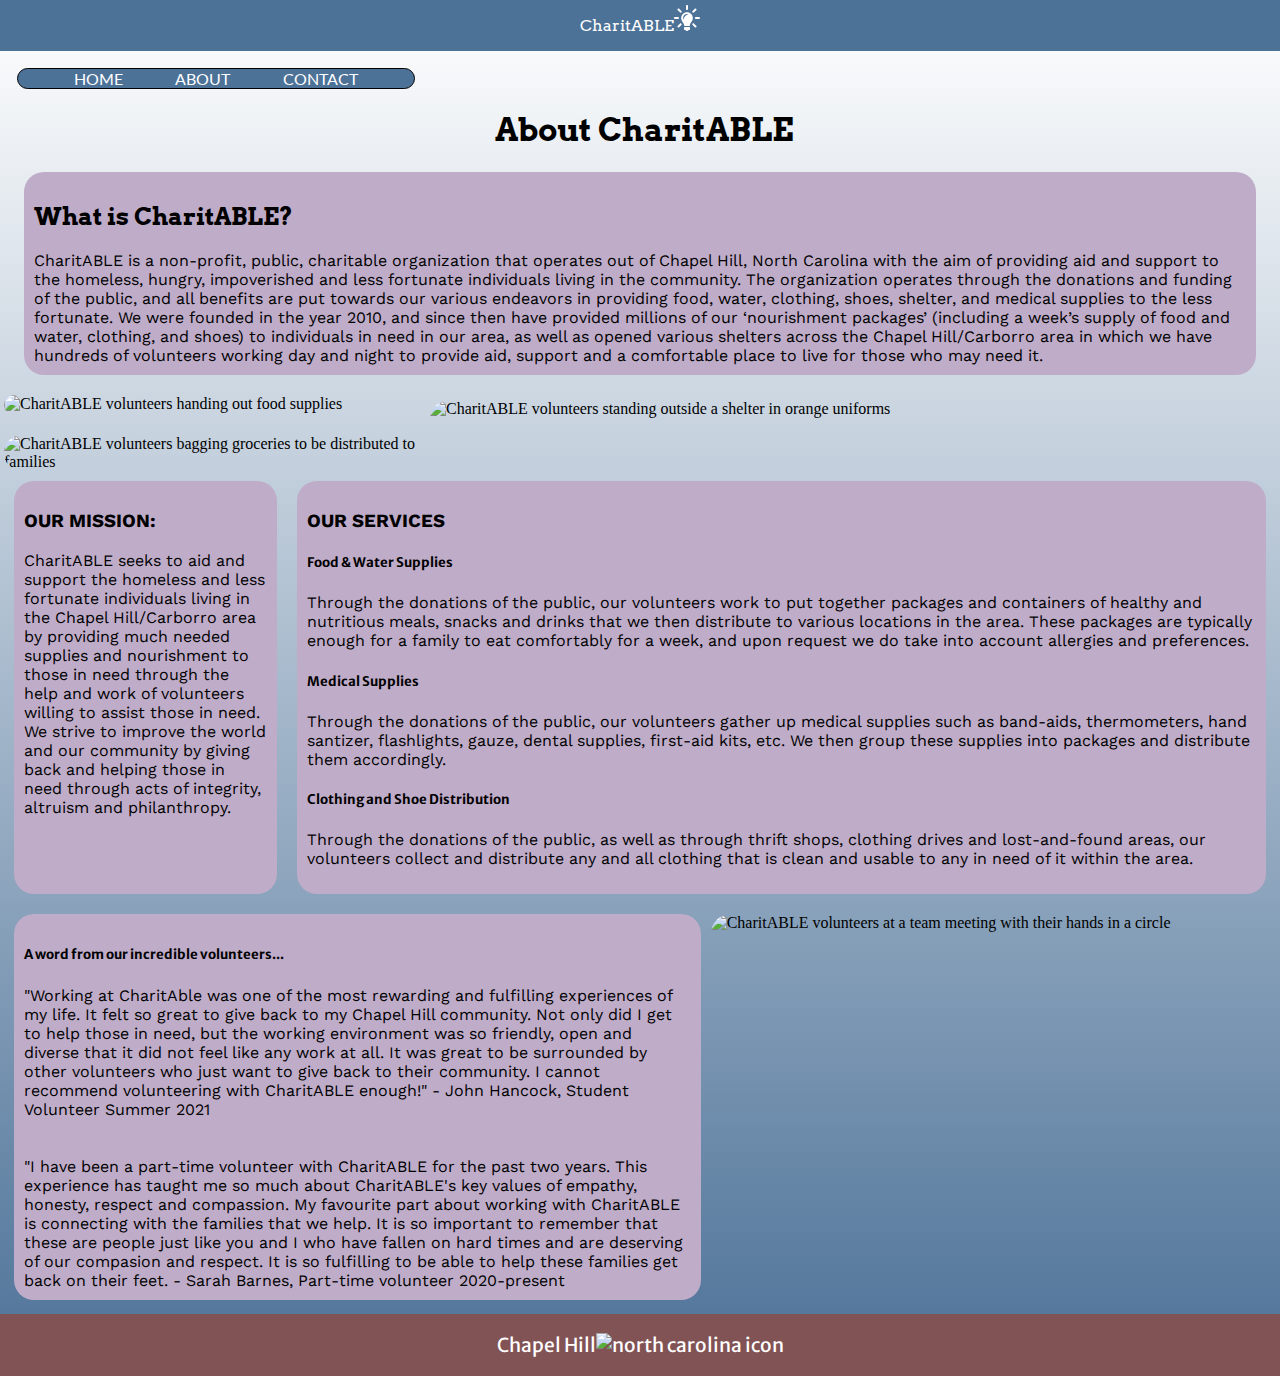
==== about.html @ c0874fab "Changing images folder names" ====
<!DOCTYPE HTML>
<html lang="en">
  <!-- last updated 9:58pm 4/28 -->
<head>
  <meta charset="utf-8">
  <meta name="viewport" content="width=device-width, 
       initial-scale-1, shrink-to-fit=no">
  <title>About Us</title>
    <!--google font -->
   

    <link rel="preconnect" href="https://fonts.googleapis.com">
    <link rel="preconnect" href="https://fonts.gstatic.com" crossorigin>
    <link href="https://fonts.googleapis.com/css2?family=Smooch+Sans&display=swap" rel="stylesheet">
    <link rel="stylesheet" href="css/about.css">

<link rel="preconnect" href="https://fonts.googleapis.com">
<link rel="preconnect" href="https://fonts.gstatic.com" crossorigin>
<link href="https://fonts.googleapis.com/css2?family=Arvo:wght@700&family=Bigshot+One&family=Lato&family=Merriweather+Sans:wght@500&family=Volkhov&family=Work+Sans&display=swap" rel="stylesheet">
   

</head>


<body>

    <header>
        <p>CharitABLE</p>
        <svg xmlns="http://www.w3.org/2000/svg" x="0px" y="0px" width="26" height="26" viewBox="0 0 26 26" style=" fill:white;">
            <path d="M 12.90625 -0.03125 C 12.863281 -0.0234375 12.820313 -0.0117188 12.78125 0 C 12.316406 0.105469 11.988281 0.523438 12 1 L 12 4 C 11.996094 4.359375 12.183594 4.695313 12.496094 4.878906 C 12.808594 5.058594 13.191406 5.058594 13.503906 4.878906 C 13.816406 4.695313 14.003906 4.359375 14 4 L 14 1 C 14.011719 0.710938 13.894531 0.433594 13.6875 0.238281 C 13.476563 0.0390625 13.191406 -0.0585938 12.90625 -0.03125 Z M 4.3125 3.5 C 3.9375 3.566406 3.636719 3.839844 3.53125 4.203125 C 3.425781 4.570313 3.535156 4.960938 3.8125 5.21875 L 5.9375 7.34375 C 6.179688 7.640625 6.566406 7.777344 6.941406 7.691406 C 7.3125 7.605469 7.605469 7.3125 7.691406 6.941406 C 7.777344 6.566406 7.640625 6.179688 7.34375 5.9375 L 5.21875 3.8125 C 5.011719 3.589844 4.710938 3.476563 4.40625 3.5 C 4.375 3.5 4.34375 3.5 4.3125 3.5 Z M 21.375 3.5 C 21.148438 3.53125 20.9375 3.644531 20.78125 3.8125 L 18.65625 5.9375 C 18.359375 6.179688 18.222656 6.566406 18.308594 6.941406 C 18.394531 7.3125 18.6875 7.605469 19.058594 7.691406 C 19.433594 7.777344 19.820313 7.640625 20.0625 7.34375 L 22.1875 5.21875 C 22.5 4.921875 22.589844 4.457031 22.40625 4.066406 C 22.21875 3.671875 21.804688 3.445313 21.375 3.5 Z M 13 7.125 C 9.789063 7.125 7.1875 9.726563 7.1875 12.9375 C 7.1875 16.234375 10.03125 18.152344 10.03125 19.84375 L 10.03125 20.25 C 10.03125 20.660156 10.375 21 10.78125 21 L 15.21875 21 C 15.625 21 15.96875 20.660156 15.96875 20.25 L 15.96875 19.84375 C 15.96875 18.148438 18.8125 16.289063 18.8125 12.9375 C 18.8125 9.726563 16.210938 7.125 13 7.125 Z M 13 9.0625 C 13.734375 9.0625 14.417969 9.269531 15 9.625 C 14.929688 9.621094 14.851563 9.59375 14.78125 9.59375 C 12.050781 9.59375 9.84375 11.804688 9.84375 14.5 C 9.84375 14.667969 9.859375 14.835938 9.875 15 C 9.4375 14.386719 9.15625 13.617188 9.15625 12.8125 C 9.15625 10.730469 10.886719 9.0625 13 9.0625 Z M 0.71875 12 C 0.167969 12.078125 -0.21875 12.589844 -0.140625 13.140625 C -0.0625 13.691406 0.449219 14.078125 1 14 L 4 14 C 4.359375 14.003906 4.695313 13.816406 4.878906 13.503906 C 5.058594 13.191406 5.058594 12.808594 4.878906 12.496094 C 4.695313 12.183594 4.359375 11.996094 4 12 L 1 12 C 0.96875 12 0.9375 12 0.90625 12 C 0.875 12 0.84375 12 0.8125 12 C 0.78125 12 0.75 12 0.71875 12 Z M 21.71875 12 C 21.167969 12.078125 20.78125 12.589844 20.859375 13.140625 C 20.9375 13.691406 21.449219 14.078125 22 14 L 25 14 C 25.359375 14.003906 25.695313 13.816406 25.878906 13.503906 C 26.058594 13.191406 26.058594 12.808594 25.878906 12.496094 C 25.695313 12.183594 25.359375 11.996094 25 12 L 22 12 C 21.96875 12 21.9375 12 21.90625 12 C 21.875 12 21.84375 12 21.8125 12 C 21.78125 12 21.75 12 21.71875 12 Z M 6.53125 18.34375 C 6.304688 18.375 6.09375 18.488281 5.9375 18.65625 L 3.8125 20.78125 C 3.515625 21.023438 3.378906 21.410156 3.464844 21.785156 C 3.550781 22.15625 3.84375 22.449219 4.214844 22.535156 C 4.589844 22.621094 4.976563 22.484375 5.21875 22.1875 L 7.34375 20.0625 C 7.640625 19.777344 7.730469 19.335938 7.570313 18.957031 C 7.414063 18.578125 7.035156 18.335938 6.625 18.34375 C 6.59375 18.34375 6.5625 18.34375 6.53125 18.34375 Z M 19.15625 18.34375 C 18.78125 18.410156 18.480469 18.683594 18.375 19.046875 C 18.269531 19.414063 18.378906 19.804688 18.65625 20.0625 L 20.78125 22.1875 C 21.023438 22.484375 21.410156 22.621094 21.785156 22.535156 C 22.15625 22.449219 22.449219 22.15625 22.535156 21.785156 C 22.621094 21.410156 22.484375 21.023438 22.1875 20.78125 L 20.0625 18.65625 C 19.875 18.457031 19.617188 18.347656 19.34375 18.34375 C 19.3125 18.34375 19.28125 18.34375 19.25 18.34375 C 19.21875 18.34375 19.1875 18.34375 19.15625 18.34375 Z M 10.75 22 C 10.339844 22 10 22.335938 10 22.75 L 10 24.25 C 10 24.664063 10.339844 25 10.75 25 L 11.375 25 C 11.703125 25.574219 12.292969 25.96875 13 25.96875 C 13.707031 25.96875 14.296875 25.574219 14.625 25 L 15.25 25 C 15.660156 25 16 24.664063 16 24.25 L 16 22.75 C 16 22.335938 15.660156 22 15.25 22 Z"></path>
        </svg>
    </header>


    <div class="container">    
        <div class="grid-layout">
    
            <div class="nav">

                <nav class = "aboutnav">
                    <a class="homepagelink" href="#">HOME</a> 
                    <a class="aboutlink" href="#">ABOUT</a> 
                    <a class="contactlink" href="#">CONTACT</a>         
                </nav>
            

                <!-- <ul class="navigation">
                    <li><a href="#">Home</a></li>
                    <li><a href="#">About</a></li>
                    <li><a href="#">Contact</a></li>
                </ul> -->
                <div id="titleDiv">
                    <h1>About CharitABLE</h1>
                </div>

            </div>


            <div class="header_class">
                <h2>What is CharitABLE?</h2>
                <div>CharitABLE is a non-profit, public, charitable organization that operates out of Chapel Hill, North Carolina with the aim of providing aid and support to the homeless, hungry, impoverished and less fortunate individuals living in the community. The organization operates through the donations and funding of the public, and all benefits are put towards our various endeavors in providing food, water, clothing, shoes, shelter, and medical supplies to the less fortunate. We were founded in the year 2010, and since then have provided millions of our ‘nourishment packages’ (including a week’s supply of food and water, clothing, and shoes) to individuals in need in our area, as well as opened various shelters across the Chapel Hill/Carborro area in which we have hundreds of volunteers working day and night to provide aid, support and a comfortable place to live for those who may need it.</div>
            </div>

             <img src="images_about\img2.avif" class="image1" alt="CharitABLE volunteers handing out food supplies">

            <div class="mission_text">
            <h3>OUR MISSION:</h3>
            <div>CharitABLE seeks to aid and support the homeless and less fortunate individuals living in the Chapel Hill/Carborro area by providing much needed supplies and nourishment to those in need through the help and work of volunteers willing to assist those in need. We strive to improve the world and our community by giving back and helping those in need through acts of integrity, altruism and philanthropy.</div>
            </div>

            <img src="images_about\img1.avif" class="image2" alt="CharitABLE volunteers bagging groceries to be distributed to families">
    
            <img src="images_about\img5.avif" class="image3" alt="CharitABLE volunteers standing outside a shelter in orange uniforms">

            <img src="images_about\img4.avif" class="image4" alt="CharitABLE volunteers at a team meeting with their hands in a circle">
           
            <div class="services_text">
                <h3>OUR SERVICES</h3>
                <h5>Food & Water Supplies</h5>
                <p>Through the donations of the public, our volunteers work to put together packages and containers of healthy and nutritious meals, snacks and drinks that we then distribute to various locations in the area. These packages are typically enough for a family to eat comfortably for a week, and upon request we do take into account allergies and preferences.</p>
                <h5>Medical Supplies</h5>
                <p>Through the donations of the public, our volunteers gather up medical supplies such as band-aids, thermometers, hand santizer, flashlights, gauze, dental supplies, first-aid kits, etc. We then group these supplies into packages and distribute them accordingly.</p>
                <h5>Clothing and Shoe Distribution</h5>
                <p>Through the donations of the public, as well as through thrift shops, clothing drives and lost-and-found areas, our volunteers collect and distribute any and all clothing that is clean and usable to any in need of it within the area.</p>
            </div>

            <div class="reviews_text">
                <h5>A word from our incredible volunteers...</h5>
                <div>"Working at CharitAble was one of the most rewarding and fulfilling experiences of my life. It felt so great to give back to my Chapel Hill community. Not only did I get to help those in need, but the working environment was so friendly, open and diverse that it did not feel like any work at all. It was great to be surrounded by other volunteers who just want to give back to their community. I cannot recommend volunteering with CharitABLE enough!" - John Hancock, Student Volunteer Summer 2021
                </div>
                <br> 
                <br> 
                <div>"I have been a part-time volunteer with CharitABLE for the past two years. This experience has taught me so much about CharitABLE's key values of empathy, honesty, respect and compassion. My favourite part about working with CharitABLE is connecting with the families that we help. It is so important to remember that these are people just like you and I who have fallen on hard times and are deserving of our compasion and respect. It is so fulfilling to be able to help these families get back on their feet. - Sarah Barnes, Part-time volunteer 2020-present</div>
            </div>
      
        </div>
    </div>

    <footer>
        <p>Chapel Hill</p>
        <img src=_about/ncicon.jpg" alt="north carolina icon" class="ncicon"/>
    </footer>
    
</body>

</html>
---- css/about.css ----
/* last updated 9:58pm 4/28 */
header {
    display: flex;
    /* font-family: 'Merriweather Sans', sans-serif; */
    font-family: 'Arvo', serif;

    align-items: baseline;
    justify-content: center;
    color: white;
    background-color: #4D7298;
}

.aboutnav {
    grid-row: 1/2;
    grid-column: 1/10; 
    display: flex;
    flex-wrap: nowrap;
    margin-top: 3%;
    background-color: #4D7298;
    margin-left: 3%;
    margin-right: 3%;
    border-radius: 25px;
    justify-content: space-evenly;
    border: 1px solid black;
    transition: background 1.5s, font-size 1.5s;
    padding-left: 1%;
    padding-right: 1%;
    padding-bottom: 0%;
}

.homepagelink{
    align-self: center;
    /* font-family: 'Volkhov', serif; */
    font-family: 'Lato', sans-serif;
    color: white;
    /* font-size: 0.8em;  */
    text-decoration: none;
}
.homepagelink:hover{
    transform: scale(1.2); /* *** may need to do a transition here or something idk */
    text-decoration: none;
}
.homepagelink:focus{
    transform: scale(1.2); /* *** may need to do a transition here or something idk */
    text-decoration: none;
}


.aboutlink{
    align-self: center;
    /* font-family: 'Volkhov', serif; */
    font-family: 'Lato', sans-serif;
    color: white;
    /* font-size: 0.8em; */
    text-decoration: none;
}
.aboutlink:hover{
    transform: scale(1.2);
    text-decoration: none;
}
.aboutlink:focus{
    transform: scale(1.2);
    text-decoration: none;
}


.contactlink{
    align-self: center;
    font-family: 'Lato', sans-serif;
    color: white;
    /* font-size: 0.8em; */
    text-decoration: none;
}
.contactlink:hover{
    transform: scale(1.2);
    text-decoration: none;
}
.contactlink:focus{
    transform: scale(1.2);
    text-decoration: none;
}


nav:hover {background-color: #815355; font-size: 1.2em;}
nav:focus {background-color: #815355; font-size: 1.2em;}

body{
    background-image: linear-gradient(#FFFFFF, #4D7298);
    /* background-color: #FFFFFF; #8AF8FF; */
    margin: 0px;

}

footer{
    background-color: #815355;
    color: white;
    font-family: 'Merriweather Sans', sans-serif;
    display: flex;
    flex-wrap: nowrap;
    font-size: 1.2em;
    align-items: center;
    justify-content: center;
}

#titleDiv {
    grid-column: 4/7;
}


/* above change */

.container {
    display: flex;
    /* background-image: url("../img/background.jpg"); */
    background-position: center;
    background-repeat: no-repeat;
    background-size: cover;
    margin: 0 auto;
    width: 100%;
    align-items: center;

}


.grid-layout {
    display: grid;
    width: 100%;
    margin: 0.25em;
    grid-column: 1fr 1fr 1fr;
    grid-auto-rows: minmax(150px, auto);
   
}

.nav {
    grid-column: 1/span 3;
    grid-row: 1/2;
}

.header_class {
    margin-left: 20px;
    margin-right: 20px;
    background-color: #BFACC8;
    grid-column: 1/span 3;
    grid-row: 2/3;
    padding: 10px;
    font-family: 'Work Sans', sans-serif;
    border-radius: 20px;
}

.image1 {
    grid-column: 1/span 3;
    grid-row: 3/4;
    max-width: 100%;
    border-radius: 20px;
    margin-top:10px;
}

.image2{
    grid-column: 1/span 3;
    grid-row: 5/6;
    max-width: 100%;
    border-radius: 20px;
    margin-top:10px; 
}

.image3{
    grid-column: 1/span 3;
    grid-row: 8/9;
    max-width: 100%;
    border-radius: 20px;
    margin-top:10px; 
}


.image4{
    grid-column: 1/span 3;
    grid-row: 9/10;
    max-width: 100%;
    border-radius: 20px;
    margin-top:10px; 
}



.mission_text {
    background-color: #BFACC8;
    grid-column: 1/span 3;
    grid-row: 4/5;
    border-radius: 20px;
    padding:10px;
    margin-top: 10px;
    font-family: 'Work Sans', sans-serif;
}


h1{
    font-family: 'Arvo', serif;
    /* font-family: 'Merriweather Sans', sans-serif; */
    text-align: center;
}

h2{
    /* font-family: 'Bigshot One', cursive; */
    font-family: 'Arvo', serif;

}

h5{
    font-family: 'Merriweather Sans', sans-serif;
}

.homepagecompanylogo{
    height:50%;
    align-self: center;
    grid-column: 1/2;
    grid-row: 1/2;
    margin-left: 2%;
    margin-top: 2%;  
}

.services_text{
    background-color: #BFACC8;
    grid-column: 1/span 3;
    grid-row: 6/7;
    border-radius: 20px;
    padding:10px;
    margin-top: 10px;
    font-family: 'Work Sans', sans-serif;
}

.reviews_text{
    background-color: #BFACC8;
    grid-column: 1/span 3;
    grid-row: 7/8;
    border-radius: 20px;
    padding:10px;
    margin-top: 10px;
    font-family: 'Work Sans', sans-serif;
}

.navigation {
    grid-column: 2/span 3; 
    list-style: none;
    background-color:  #4D7298;
    border-radius: 20px;
    display: flex;
    flex-flow: row wrap;
    justify-content: space-evenly;
    font-family: 'Volkhov', serif;
    position: absolute;
    top: 0; 
    right: 0;
    margin-right: 2%;
    margin-top: 4%;  
}



.navigation a {
    text-decoration: none;
    display: block;
    padding: 1em;
    color: white;
}

/* .navigation a:hover {
    color: #A6FFBF;
} */



@media only screen and (min-width: 820px) {
    .aboutnav {
        grid-row: 1/2;
        grid-column: 7/10; 
        display: flex;
        flex-wrap: nowrap;
        margin-top: 3%;
        background-color: #4D7298;
        margin-left: 3%;
        margin-right: 3%;
        border-radius: 25px;
        justify-content: space-evenly;
        border: 1px solid black;
        transition: background 1.5s, font-size 1.5s;
        padding-left: 1%;
        padding-right: 1%;
        padding-bottom: 0%;
    }
    
    #titleDiv {
        grid-row: 2/3;
        grid-column: 4/7;
        width: 100vw;
    }
    

    /* above changes */

    .grid-layout{
        grid-template-columns: repeat(9, 1fr);
        grid-auto-rows: minmax(40px, auto);
    }
    .header_class{
        /* margin-top: 30px; */
        grid-row:2/3;
        grid-column: 1/span 13;
    }
    .image1 {
        grid-column: 1/4;
        grid-row: 3/4;
        max-width:100%;
        margin-top: 20px;
    }
    .image2{
        grid-column: 1/4;
        margin-top: 20px;
        grid-row: 4/5;
        max-width:100%;
        height:auto; 
    }
    .image3{
        margin-top: 25px;
        margin-left:2px;
        grid-row:3/5; 
        grid-column:4/13; 
        max-width:100%;
        border-radius: 20px;
    }

    .mission_text{
        margin: 10px;
        grid-column: 1/3;
        grid-row: 5/6;
    }

    .services_text{
        margin: 10px;
        grid-row:5/6;
        grid-column: 3/13;
    }

    .reviews_text{
        margin: 10px;
        grid-row:6/8;
        grid-column: 1/6;

    }
    .image4{
        margin-top: 10px;
        grid-row:6/8;
        grid-column: 6/13;
        max-width:100%;
        border-radius: 20px;
    }

}
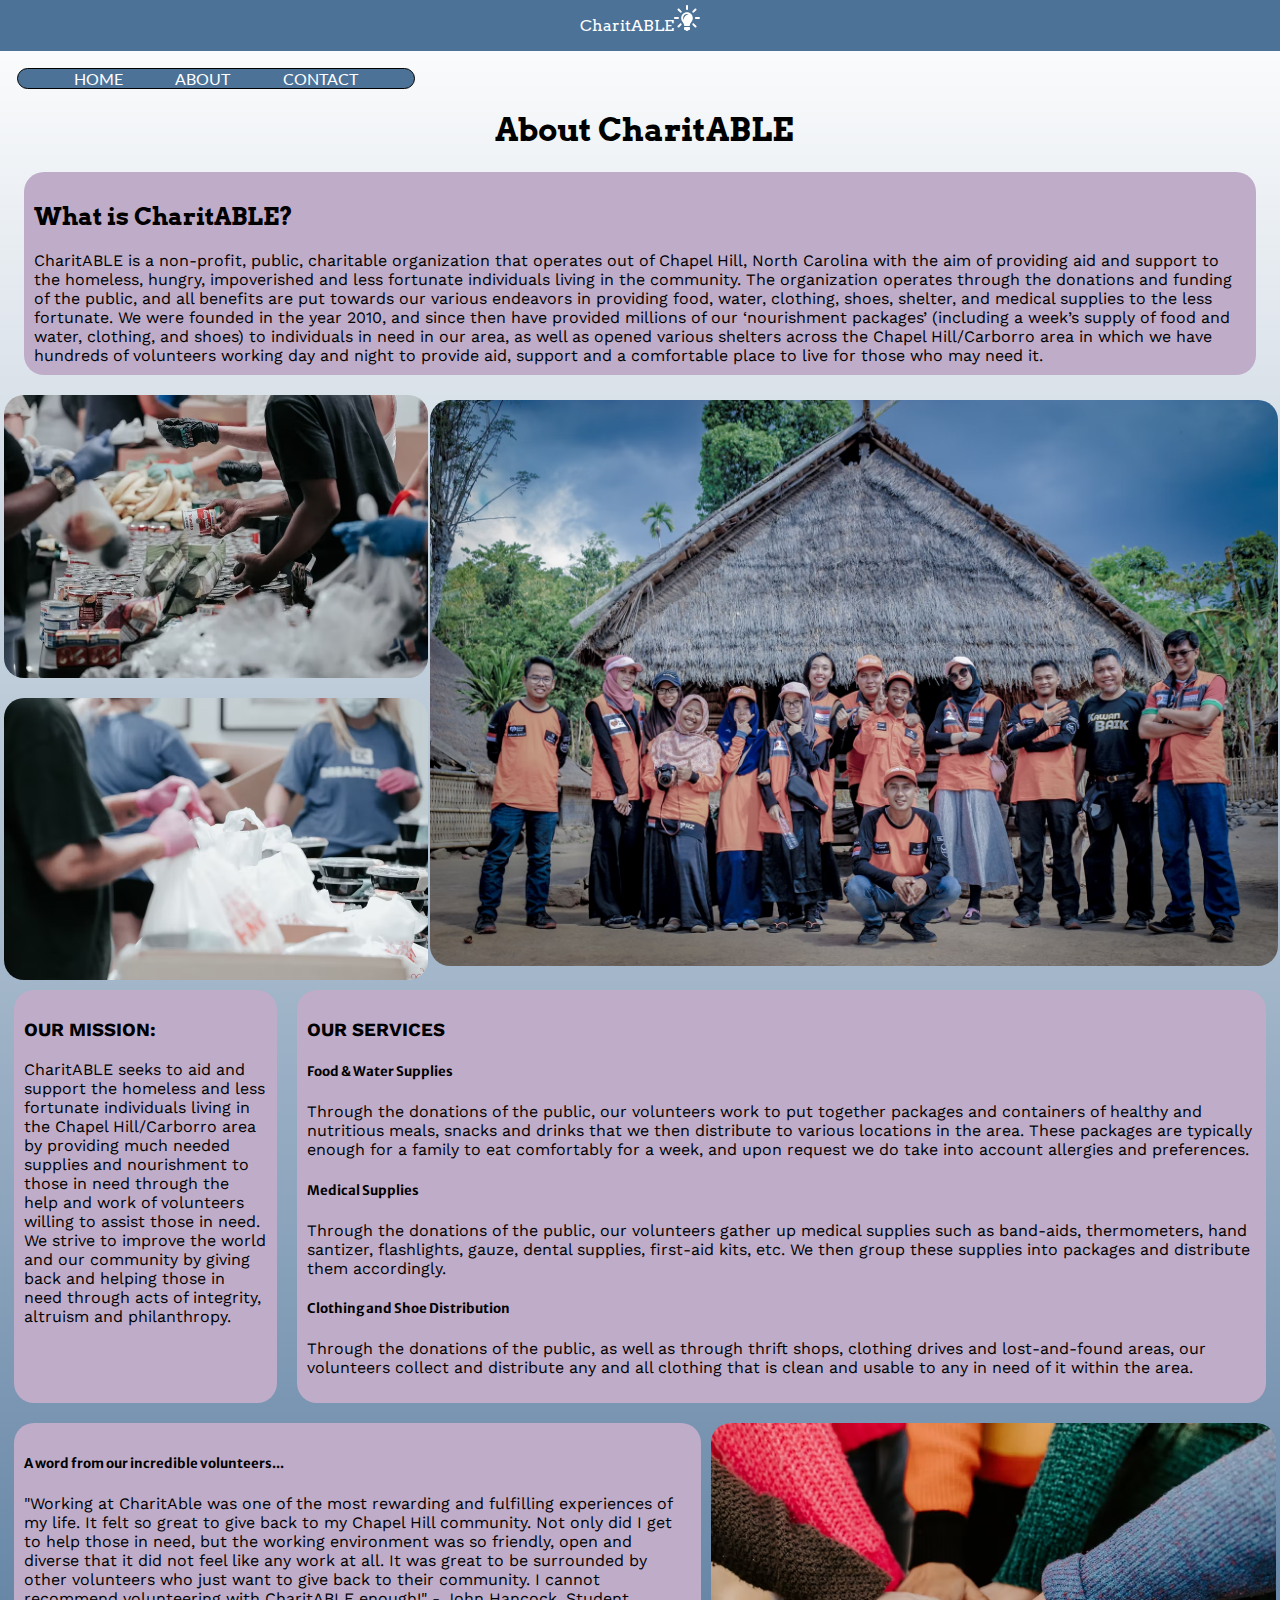
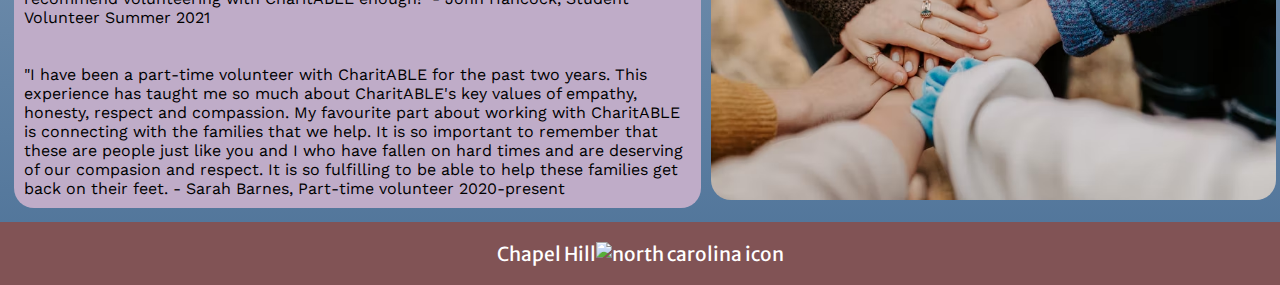
==== commit 7d4cf3df: "Update about.html" ====
--- a/about.html
+++ b/about.html
@@ -98,7 +98,7 @@
 
     <footer>
         <p>Chapel Hill</p>
-        <img src=_about/ncicon.jpg" alt="north carolina icon" class="ncicon"/>
+        <img src=images_about/ncicon.jpg" alt="north carolina icon" class="ncicon"/>
     </footer>
     
 </body>
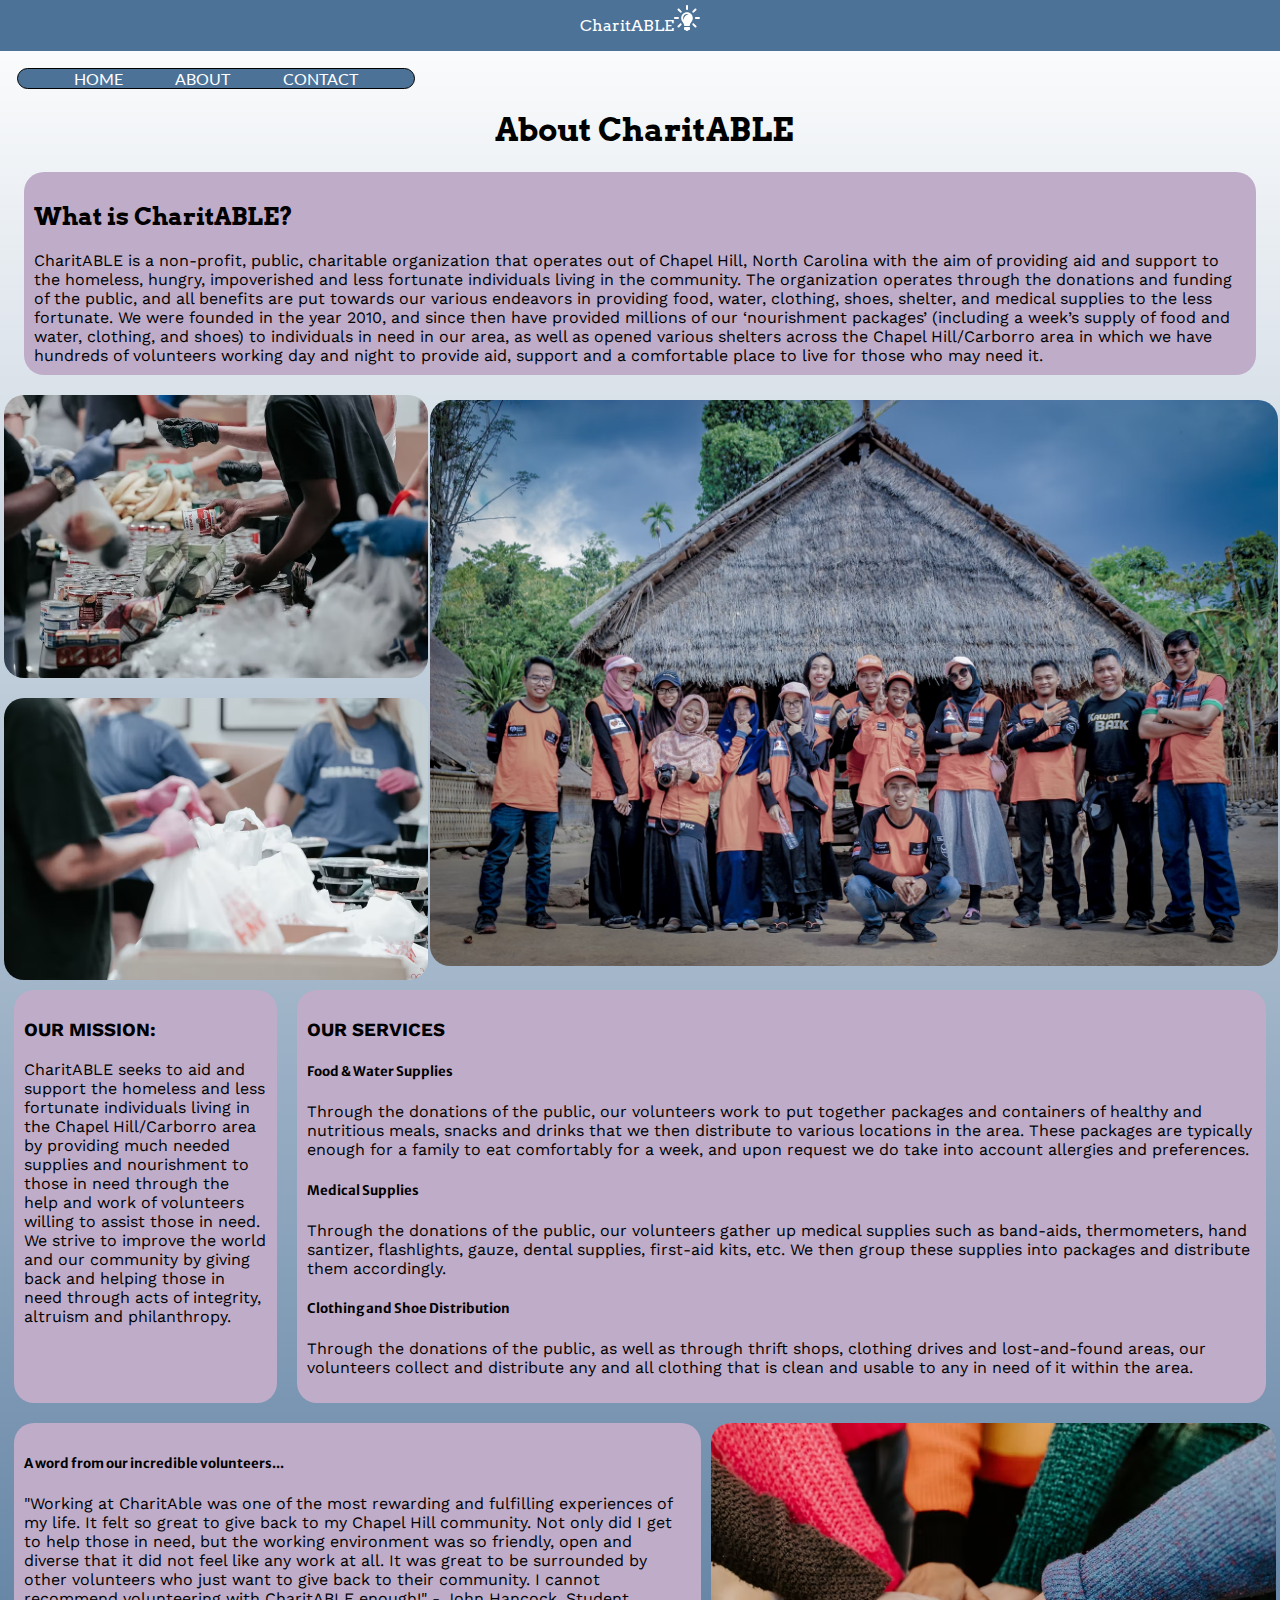
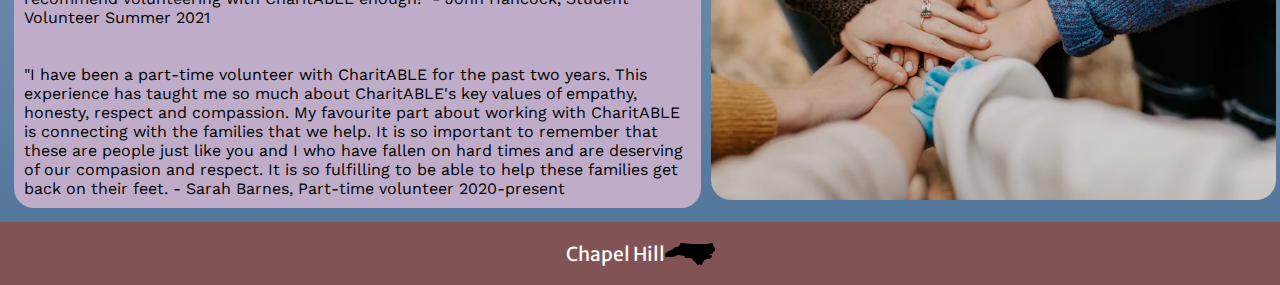
==== commit 68171acf: "Update about.html" ====
--- a/about.html
+++ b/about.html
@@ -38,9 +38,9 @@
             <div class="nav">
 
                 <nav class = "aboutnav">
-                    <a class="homepagelink" href="#">HOME</a> 
-                    <a class="aboutlink" href="#">ABOUT</a> 
-                    <a class="contactlink" href="#">CONTACT</a>         
+                    <a class="homepagelink" href="index.html">HOME</a> 
+                    <a class="aboutlink" href="about.html">ABOUT</a> 
+                    <a class="contactlink" href="contact.html">CONTACT</a>         
                 </nav>
             
 
@@ -98,7 +98,7 @@
 
     <footer>
         <p>Chapel Hill</p>
-        <img src=images_about/ncicon.jpg" alt="north carolina icon" class="ncicon"/>
+        <img src="images_about\ncicon.jpg" alt="north carolina icon" class="ncicon"/>
     </footer>
     
 </body>
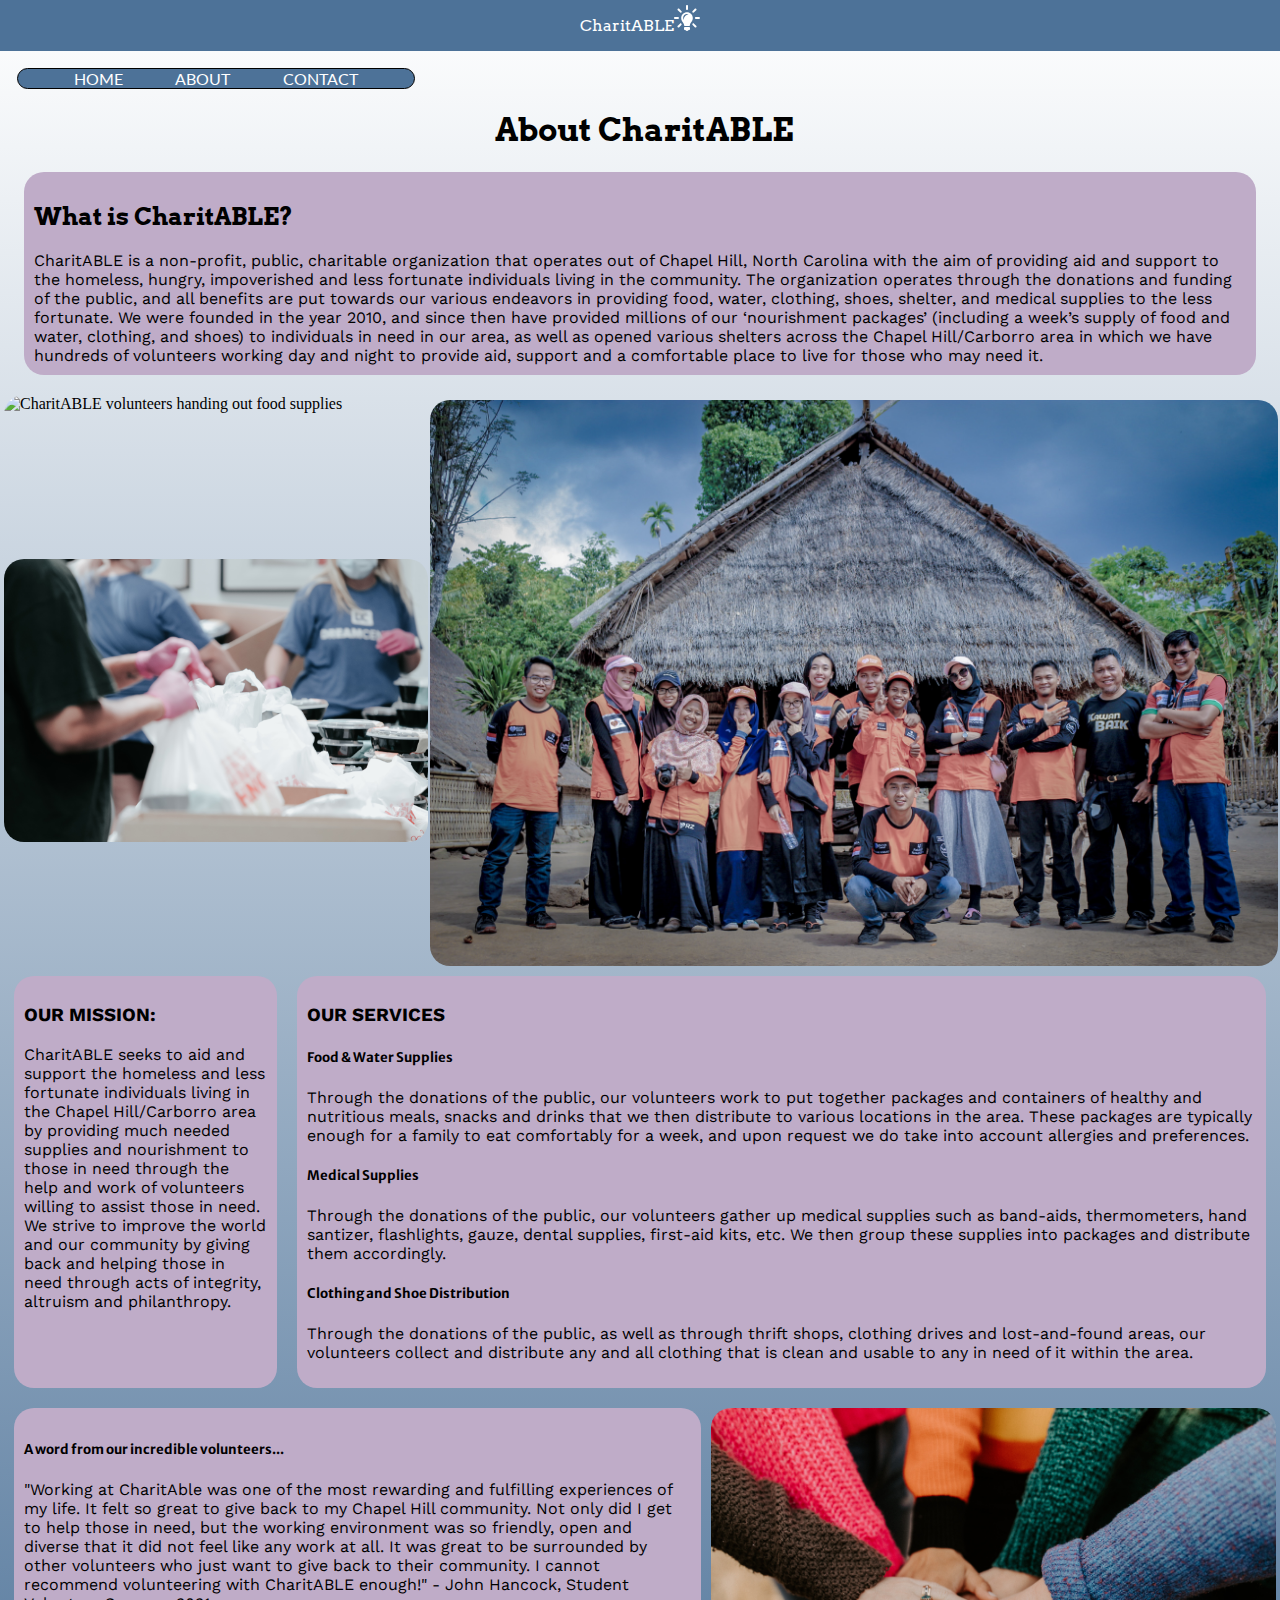
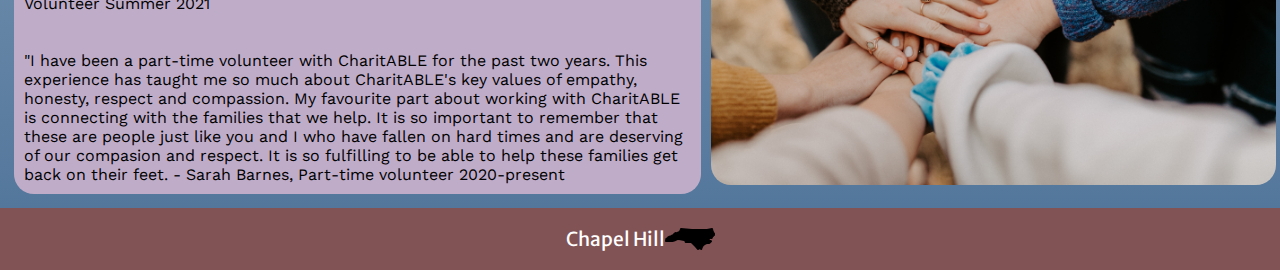
==== commit 333ace5a: "Update about.html" ====
--- a/about.html
+++ b/about.html
@@ -61,18 +61,18 @@
                 <div>CharitABLE is a non-profit, public, charitable organization that operates out of Chapel Hill, North Carolina with the aim of providing aid and support to the homeless, hungry, impoverished and less fortunate individuals living in the community. The organization operates through the donations and funding of the public, and all benefits are put towards our various endeavors in providing food, water, clothing, shoes, shelter, and medical supplies to the less fortunate. We were founded in the year 2010, and since then have provided millions of our ‘nourishment packages’ (including a week’s supply of food and water, clothing, and shoes) to individuals in need in our area, as well as opened various shelters across the Chapel Hill/Carborro area in which we have hundreds of volunteers working day and night to provide aid, support and a comfortable place to live for those who may need it.</div>
             </div>
 
-             <img src="images_about\img2.avif" class="image1" alt="CharitABLE volunteers handing out food supplies">
+             <img src="images_about\img2.jpg" class="image1" alt="CharitABLE volunteers handing out food supplies">
 
             <div class="mission_text">
             <h3>OUR MISSION:</h3>
             <div>CharitABLE seeks to aid and support the homeless and less fortunate individuals living in the Chapel Hill/Carborro area by providing much needed supplies and nourishment to those in need through the help and work of volunteers willing to assist those in need. We strive to improve the world and our community by giving back and helping those in need through acts of integrity, altruism and philanthropy.</div>
             </div>
 
-            <img src="images_about\img1.avif" class="image2" alt="CharitABLE volunteers bagging groceries to be distributed to families">
+            <img src="images_about\img1.jpg" class="image2" alt="CharitABLE volunteers bagging groceries to be distributed to families">
     
-            <img src="images_about\img5.avif" class="image3" alt="CharitABLE volunteers standing outside a shelter in orange uniforms">
+            <img src="images_about\img5.jpg" class="image3" alt="CharitABLE volunteers standing outside a shelter in orange uniforms">
 
-            <img src="images_about\img4.avif" class="image4" alt="CharitABLE volunteers at a team meeting with their hands in a circle">
+            <img src="images_about\img4.jpg" class="image4" alt="CharitABLE volunteers at a team meeting with their hands in a circle">
            
             <div class="services_text">
                 <h3>OUR SERVICES</h3>
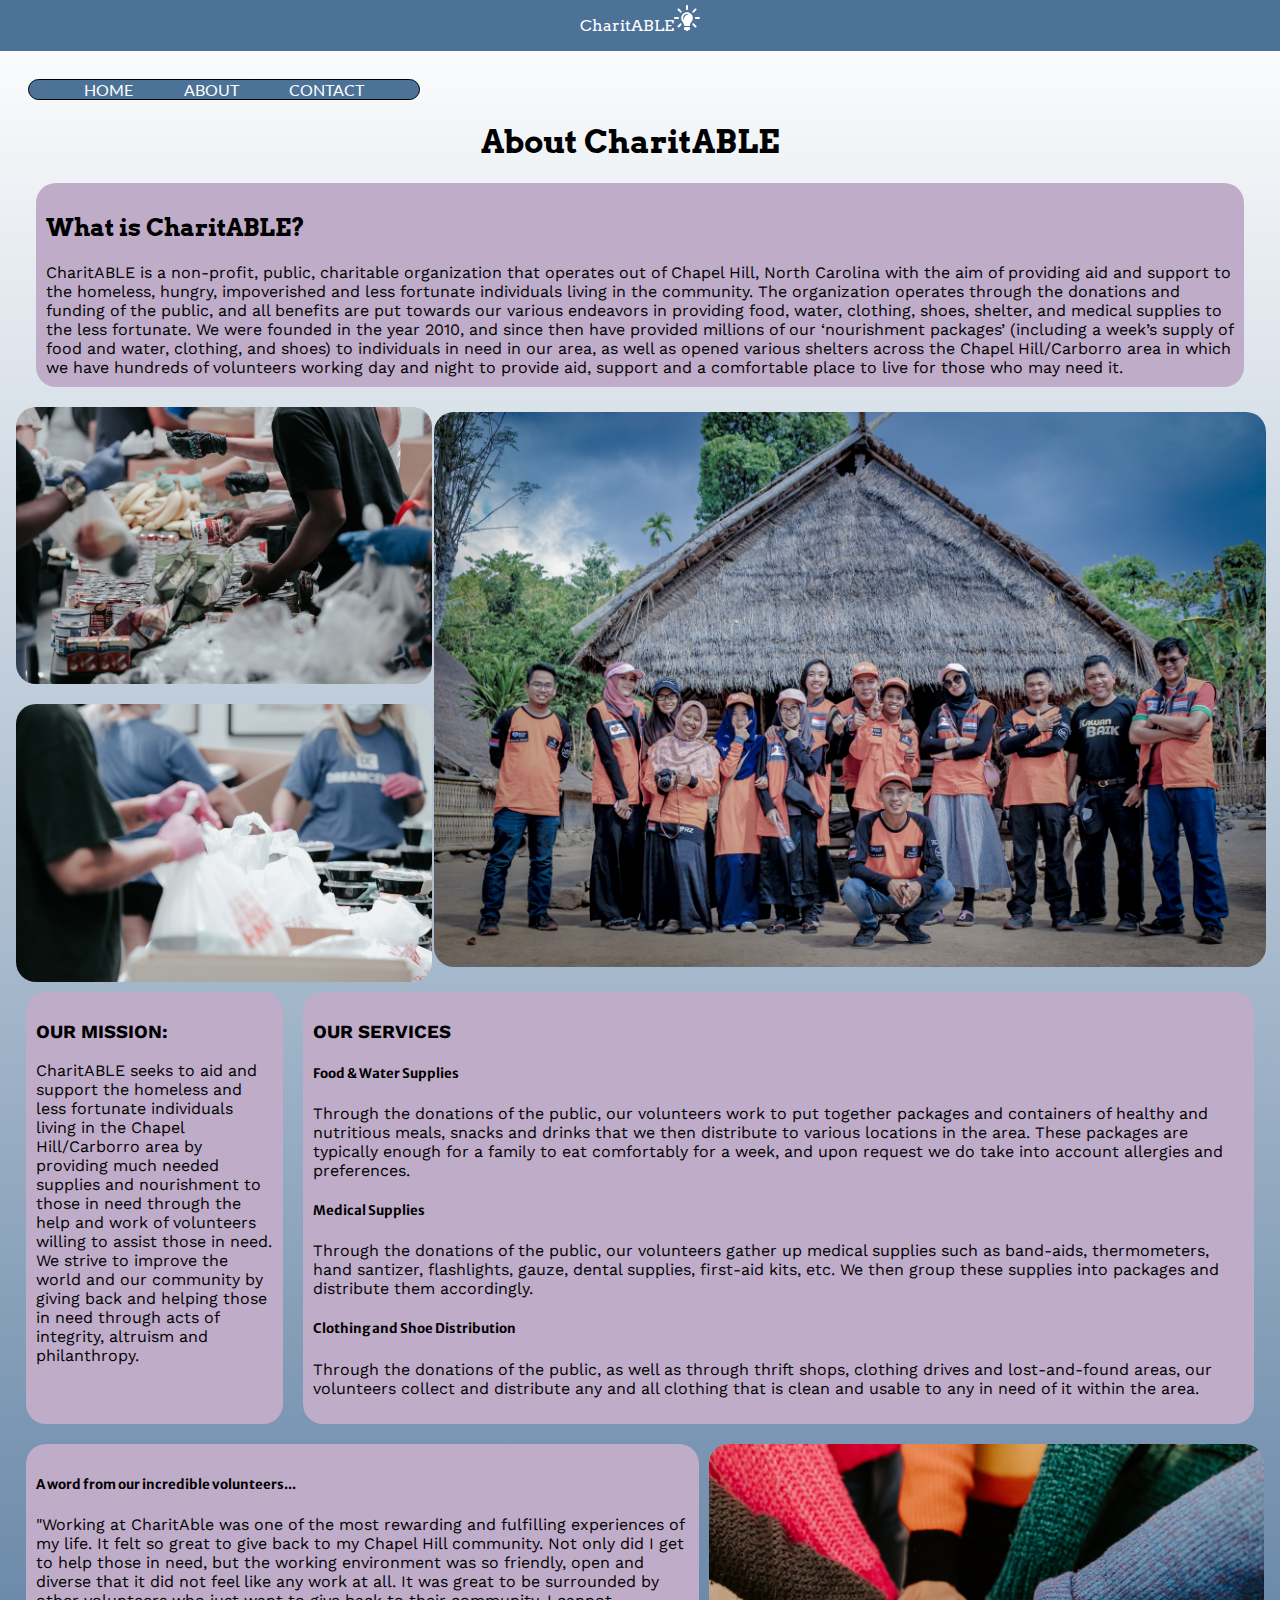
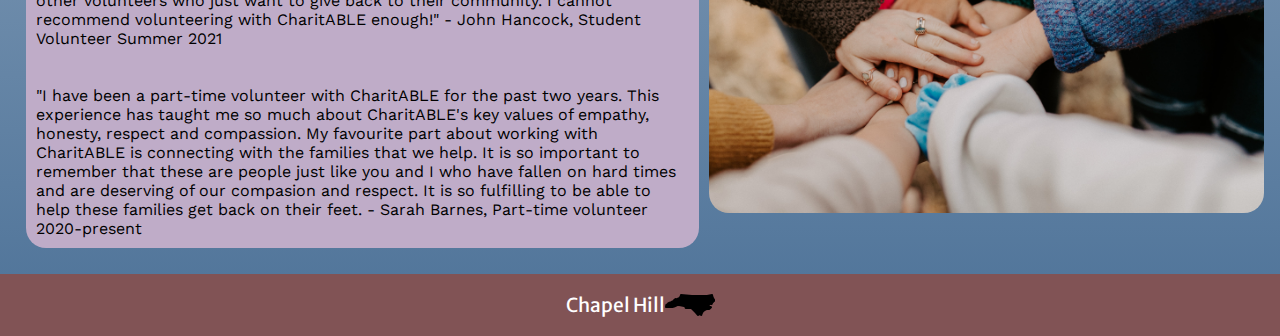
==== commit a412a3c1: "Update about.html" ====
--- a/about.html
+++ b/about.html
@@ -68,11 +68,11 @@
             <div>CharitABLE seeks to aid and support the homeless and less fortunate individuals living in the Chapel Hill/Carborro area by providing much needed supplies and nourishment to those in need through the help and work of volunteers willing to assist those in need. We strive to improve the world and our community by giving back and helping those in need through acts of integrity, altruism and philanthropy.</div>
             </div>
 
-            <img src="images_about\img1.jpg" class="image2" alt="CharitABLE volunteers bagging groceries to be distributed to families">
+            <img src="images_about/img1.jpg" class="image2" alt="CharitABLE volunteers bagging groceries to be distributed to families">
     
-            <img src="images_about\img5.jpg" class="image3" alt="CharitABLE volunteers standing outside a shelter in orange uniforms">
+            <img src="images_about/img5.jpg" class="image3" alt="CharitABLE volunteers standing outside a shelter in orange uniforms">
 
-            <img src="images_about\img4.jpg" class="image4" alt="CharitABLE volunteers at a team meeting with their hands in a circle">
+            <img src="images_about/img4.jpg" class="image4" alt="CharitABLE volunteers at a team meeting with their hands in a circle">
            
             <div class="services_text">
                 <h3>OUR SERVICES</h3>
@@ -98,7 +98,7 @@
 
     <footer>
         <p>Chapel Hill</p>
-        <img src="images_about\ncicon.jpg" alt="north carolina icon" class="ncicon"/>
+        <img src="images_about/ncicon.jpg" alt="north carolina icon" class="ncicon"/>
     </footer>
     
 </body>
--- a/css/about.css
+++ b/css/about.css
@@ -125,7 +125,7 @@
 .grid-layout {
     display: grid;
     width: 100%;
-    margin: 0.25em;
+    margin: 1em;
     grid-column: 1fr 1fr 1fr;
     grid-auto-rows: minmax(150px, auto);
    
@@ -291,7 +291,7 @@
     #titleDiv {
         grid-row: 2/3;
         grid-column: 4/7;
-        width: 100vw;
+        width: 96vw;
     }
     
 
@@ -354,4 +354,4 @@
         border-radius: 20px;
     }
 
-}+}
